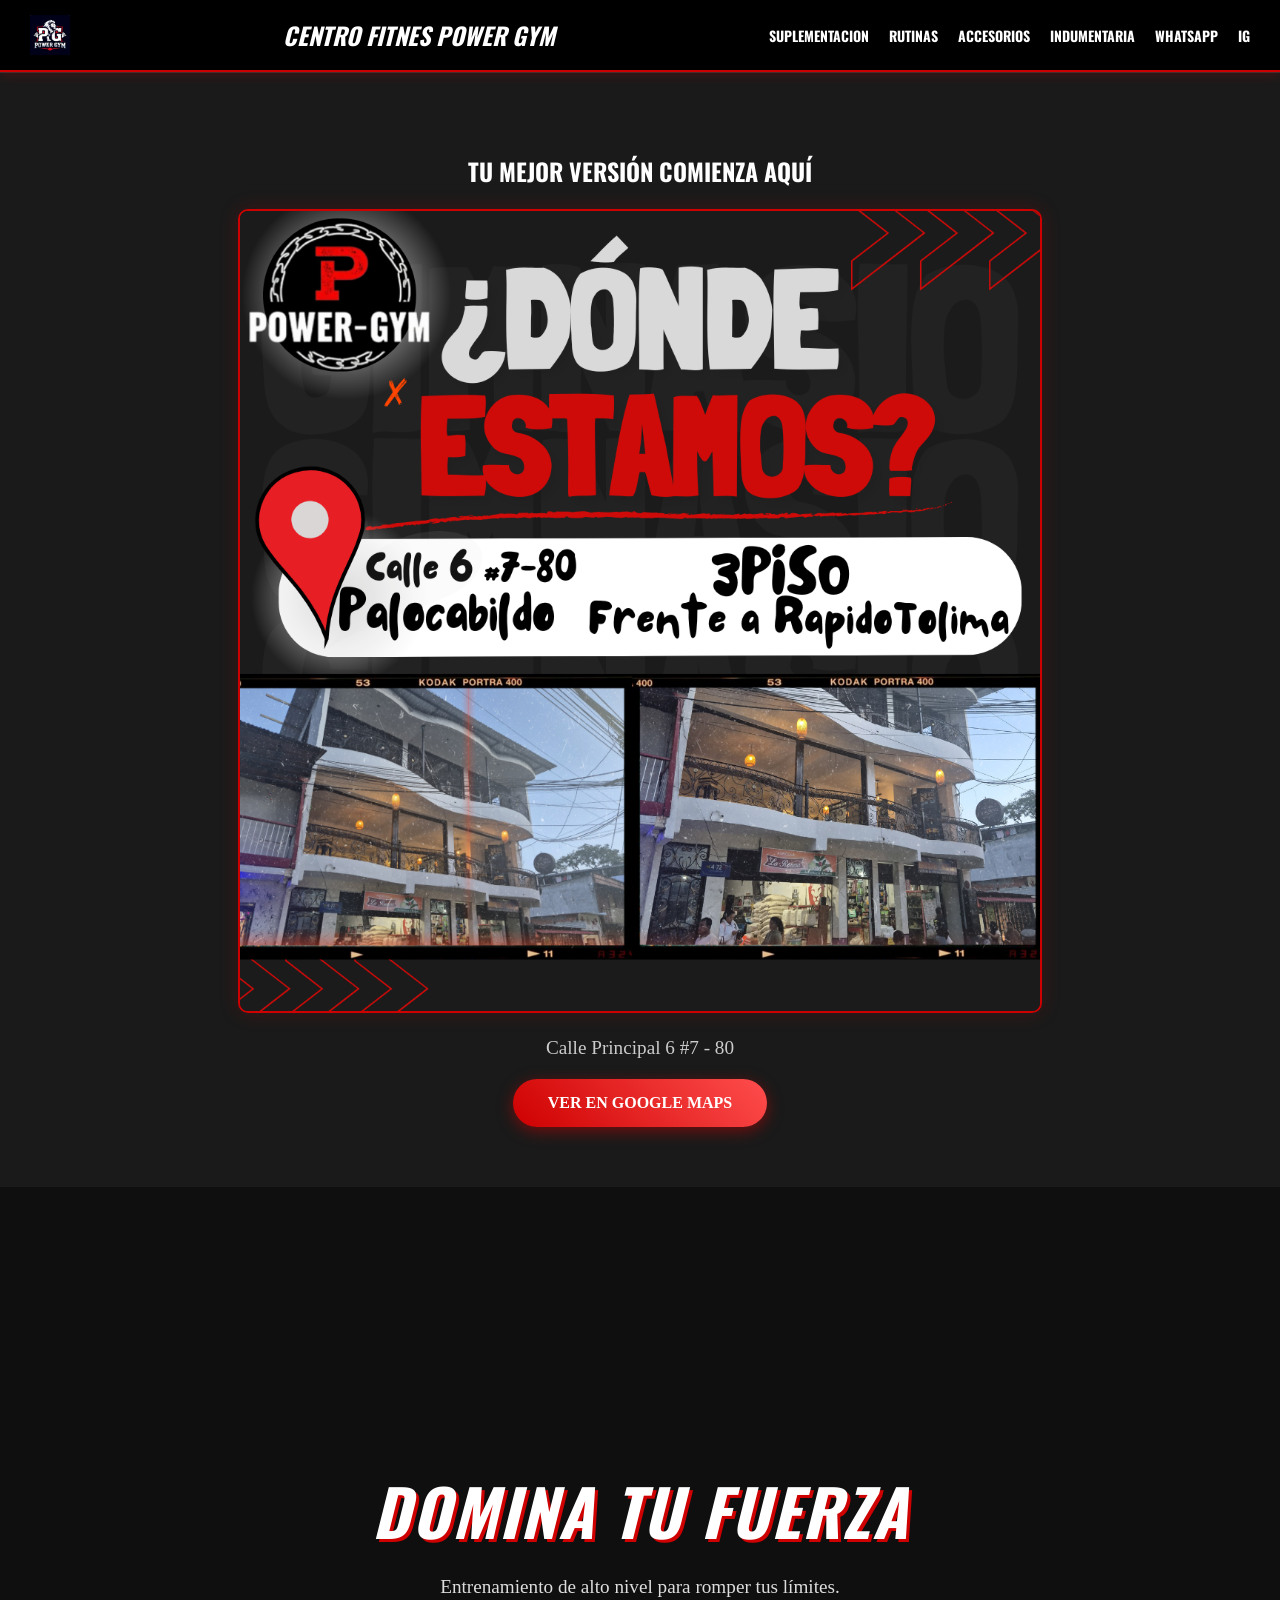
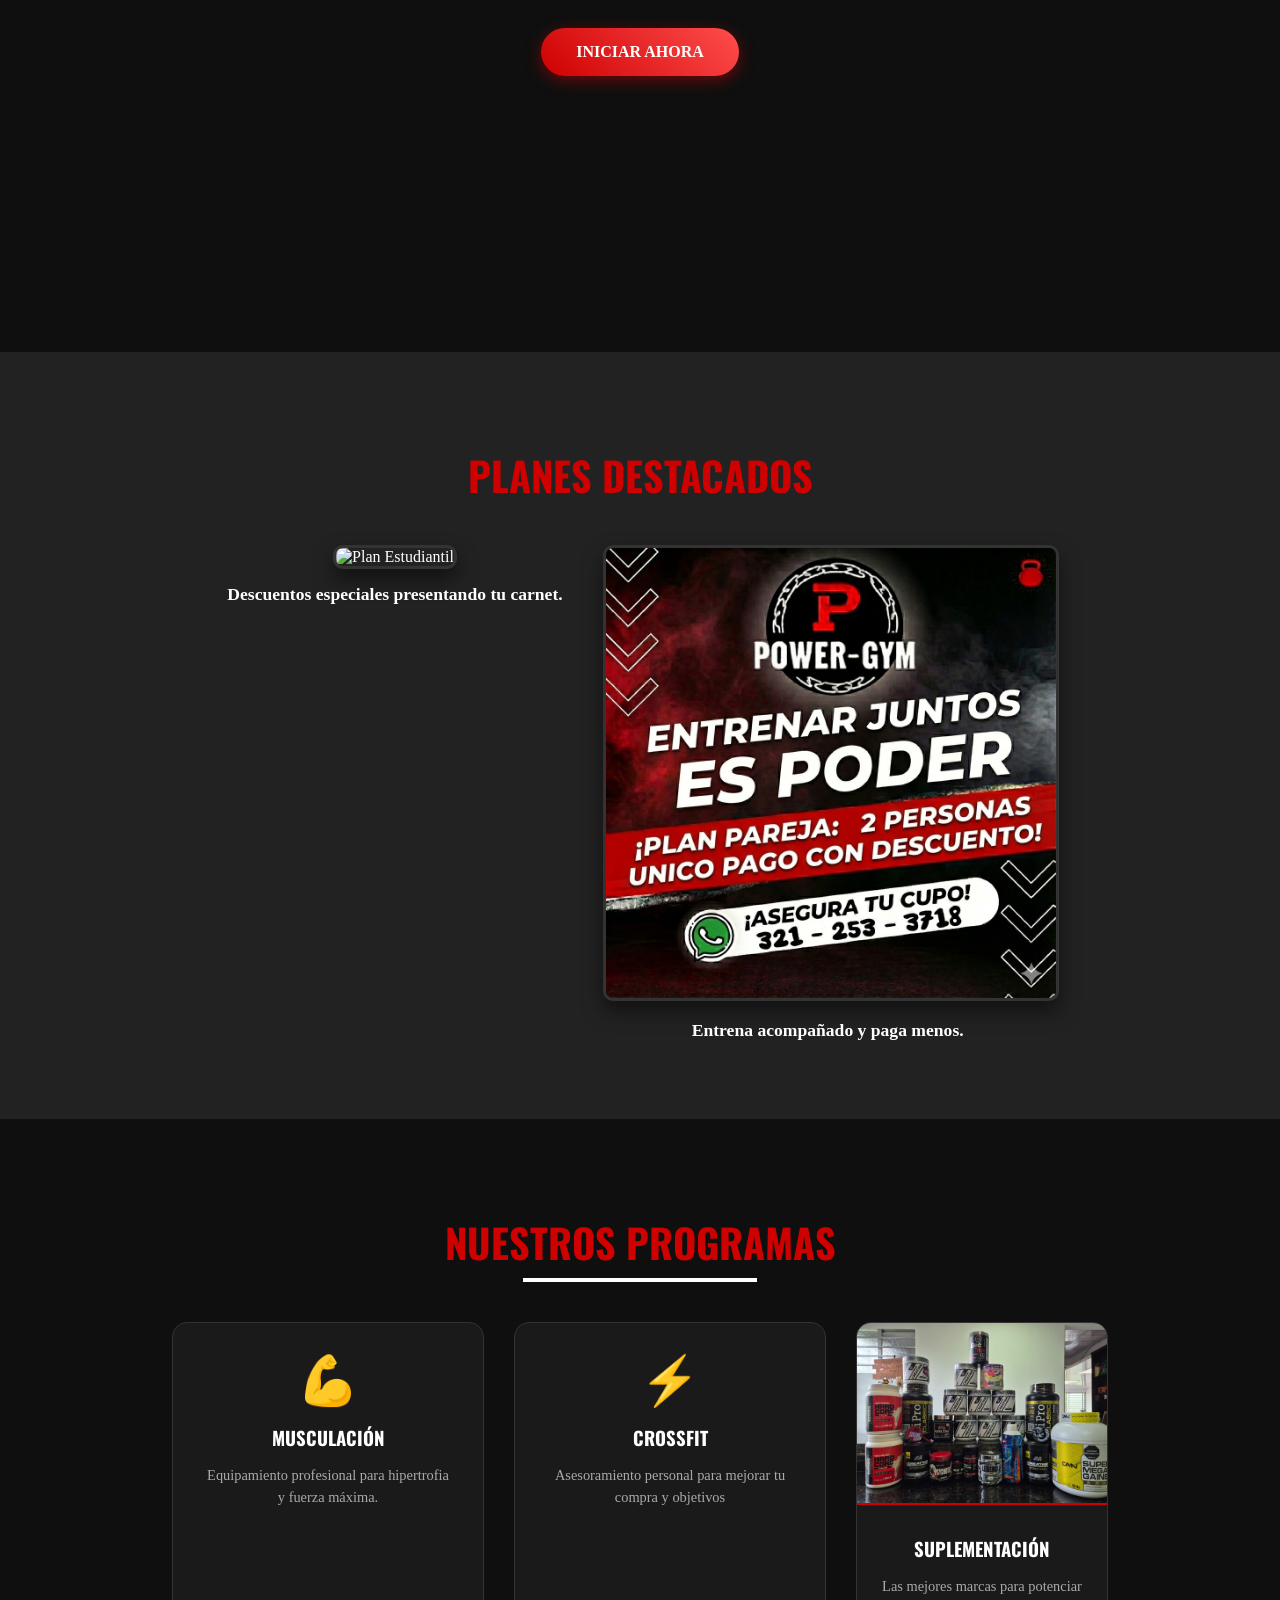
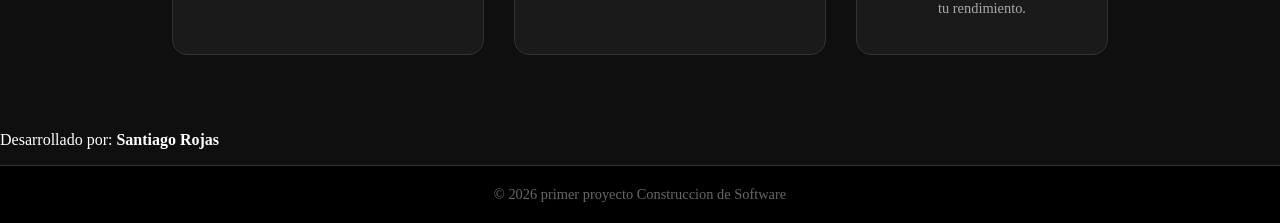
==== index.html @ 43a0060a "Subida inicial página gym" ====
<!DOCTYPE html>
<!--
  DOCTYPE:
  Indica al navegador que este documento usa HTML5.
-->
<html lang="es">
<!--
  Atributo lang="es":
  Define el idioma del contenido, importante para accesibilidad
  y lectores de pantalla.
-->
<head>
    <!-- Codificación de caracteres UTF-8 (tildes, ñ, etc.) -->
    <meta charset="UTF-8">

    <!--
      Viewport:
      Permite que el sitio se adapte a diferentes tamaños de pantalla
      (diseño responsive).
    -->
    <meta name="viewport" content="width=device-width, initial-scale=1.0">

    <!-- Título que aparece en la pestaña del navegador -->
    <title>Santiago Rojas | USTA</title>

    <!-- Enlace a la hoja de estilos externa -->
     <link rel="preconnect" href="https://fonts.googleapis.com">
    <link rel="preconnect" href="https://fonts.gstatic.com" crossorigin>
    <link href="https://fonts.googleapis.com/css2?family=Oswald:wght@700&family=Roboto:wght@400;700&display=swap" rel="stylesheet">
    <link rel="stylesheet" href="style.css">
</head>

<body>
<!--
  BODY:
  Contiene todo el contenido visible de la página web.
-->

<!-- =========================
     HEADER (ENCABEZADO)
     ========================= -->
<header>
    <!-- Logo institucional -->
    <img src="img/logo png.jpg" alt="LOGO POWER GYM">
    <h1>CENTRO FITNES POWER GYM</h1>
    <!--
      El atributo alt describe la imagen para accesibilidad
      y cuando la imagen no carga.
    -->

    <!-- =========================
         MENÚ DE NAVEGACIÓN
         ========================= -->
    <nav>
        <!-- Lista no ordenada para los enlaces del menú -->
        <ul>
            <li><a href="#">Suplementacion</a></li>
            <li><a href="#">Rutinas</a></li>
            <li><a href="#">Accesorios</a></li>
            <li><a href="#">Indumentaria</a></li>   
            <li><a href="https://web.whatsapp.com/send/?phone=573212533718&token=eyJhbGciOiJFUzI1NiIsInR5cCI6IkpXVCIsImtpZCI6IjEyNSJ9.[base64].hEbt3qxV7R9vfTJLG-aJMH-_I8gtqxPFlLTBmoya6UAulxNcgRxrPMr5WoLWFHMQY045JR_9kqoLSWF2O1lcoQ&fbclid=IwY2xjawP5b1FleHRuA2FlbQIxMQBzcnRjBmFwcF9pZBAyMjIwMzkxNzg4MjAwODkyAAEePeUZJjLTwYmQn9WBc9XUaNkDRUb1Y88zb0vi6ROsBMMNg0EO3EVSTHcw54w_aem_nTHmU61wn4ZbPO75ctm_hg">WHATSAPP</a></li>
            <li><a href="https://www.instagram.com/powergympalo/" target="_blank">IG </a></li>

        </ul>
    </nav>
</header>

<!-- =========================
     CONTENIDO PRINCIPAL
     ========================= -->

     <section class="ubicacion-container">
        <h1>TU MEJOR VERSIÓN COMIENZA AQUÍ</h1>
        <div class="mapa-img">
            <img src="img/Ubicacion.png" alt="Mapa de ubicación Power Gym">
        </div>
        <p>Calle Principal 6 #7 - 80 </p>
        <a href="https://www.google.com/maps/@5.121089,-75.0228044,20.93z?authuser=0&entry=ttu&g_ep=EgoyMDI2MDIwOC4wIKXMDSoASAFQAw%3D%3D" class="btn-rojo">VER EN GOOGLE MAPS</a>
    </section>
<main>
    <section class="hero">
        <div class="hero-content">
            <h1>DOMINA TU FUERZA</h1>
            <p>Entrenamiento de alto nivel para romper tus límites.</p>
            <a href="#" class="btn-rojo">INICIAR AHORA</a>
        </div>
    </section>

    <section class="promociones">
        <h2>PLANES DESTACADOS</h2>
        <div class="grid-promos">
            <div class="promo-item">
                <img src="img/plan estudiantil.png" alt="Plan Estudiantil">
                <p>Descuentos especiales presentando tu carnet.</p>
            </div>
            <div class="promo-item">
                <img src="img/plan pareja.jpg" alt="Plan Pareja">
                <p>Entrena acompañado y paga menos.</p>
            </div>
        </div>
    </section>

    <section class="servicios-container">
        <h2>NUESTROS PROGRAMAS</h2>
        
        <div class="grid-servicios">
            <div class="card">
                <div class="card-icon">💪</div>
                <h3>Musculación</h3>
                <p>Equipamiento profesional para hipertrofia y fuerza máxima.</p>
            </div>

            <div class="card">
                <div class="card-icon">⚡</div>
                <h3>Crossfit</h3>
                <p>Asesoramiento personal para mejorar tu compra y objetivos</p>
            </div>

            <div class="card card-imagen">
                <img src="img/foto suplementos 2.jpg" alt="Suplementos Deportivos">
                <div class="card-content">
                    <h3>Suplementación</h3>
                    <p>Las mejores marcas para potenciar tu rendimiento.</p>
                </div>
            </div>
    </section>
    
    <p class="autor">Desarrollado por: <strong>Santiago Rojas</strong></p>
</main>

<!-- =========================
     FOOTER (PIE DE PÁGINA)
     ========================= -->
<footer>
    <!-- Información institucional -->
    &copy; 2026 primer proyecto Construccion de Software
</footer>

</body>
</html>
---- style.css ----
/* ===================================================
   ESTILOS POWER GYM - VERSIÓN PRO
   =================================================== */

body {
/* Esto aplica la fuente moderna a todo el texto */
body {
    font-family: 'Roboto', sans-serif;
}

/* Esto hace que los títulos se vean fuertes e impactantes */
h1, h2, h3, nav a {
    font-family: 'Oswald', sans-serif;
    text-transform: uppercase; /* Opcional: pone los títulos en mayúscula */
}    margin: 0;
    padding: 0;
    background-color: #0f0f0f; /* Negro casi puro */
    color: #ffffff;
}

/* =========================
   HEADER
   ========================= */
header {
    background-color: rgba(0, 0, 0, 0.95);
    /* Reduje el padding de 15px a 5px arriba/abajo */
    padding: 5px 30px; 
    display: flex;
    justify-content: space-between;
    align-items: center;
    border-bottom: 2px solid #ce0000;
    position: sticky;
    top: 0;
    z-index: 1000;
    box-shadow: 0 4px 10px rgba(206, 0, 0, 0.2);
    height: 60px; /* Altura fija para evitar que crezca de más */
}

/* Control estricto del tamaño del logo */
header img {
    height: 40px; /* Más pequeño (antes no tenía límite o era mayor) */
    width: auto;
}

header h1 {
    font-style: italic;
    font-weight: 900;
    color: #fff;
    margin: 0;
    font-size: 1.2rem; /* Texto un poco más pequeño */
    margin-left: 10px; /* Separación del logo */
}

header span { color: #ce0000; }

/* Ajuste del menú para que quepa bien en el espacio reducido */
nav ul {
    list-style: none;
    display: flex;
    gap: 15px; /* Menos espacio entre opciones */
    margin: 0;
    padding: 0;
}

nav ul li a {
    color: #fff;
    text-decoration: none;
    font-weight: bold;
    text-transform: uppercase;
    font-size: 12px; /* Letra del menú más discreta */
    transition: color 0.3s;
}

nav ul li a:hover {
    color: #ce0000;
}

header h1 {
    font-style: italic;
    font-weight: 900;
    color: #fff;
    margin: 0;
    font-size: 1.5rem;
}

header span { color: #ce0000; } /* Para pintar una parte del logo de rojo si quieres */

nav ul {
    list-style: none;
    display: flex;
    gap: 20px;
    margin: 0;
    padding: 0;
}

nav ul li a {
    color: #fff;
    text-decoration: none;
    font-weight: bold;
    text-transform: uppercase;
    font-size: 14px;
    transition: color 0.3s;
}

nav ul li a:hover {
    color: #ce0000;
}

/* =========================
   HERO SECTION (La imagen grande)
   ========================= */
.hero {
    /* Usamos tu imagen de "Empieza a entrenar 2026" con un filtro oscuro encima */
    background: linear-gradient(rgba(0,0,0,0.5), rgba(0,0,0,0.7)), 
                url('img/empieza a entrenar 2026.png');
    
    background-size: cover;
    background-position: center;
    height: 85vh; /* Un poco más alto para que luzca la imagen */
    display: flex;
    align-items: center;
    justify-content: center;
    text-align: center;
    position: relative;
    /* Efecto Parallax (la imagen se queda quieta al bajar) */
    background-attachment: fixed; 
}
.hero-content h1 {
    font-size: 4rem;
    margin: 0;
    text-transform: uppercase;
    font-style: italic;
    letter-spacing: 2px;
    text-shadow: 3px 3px 0px #ce0000; /* Sombra sólida roja para efecto 3D */
}

.hero-content p {
    font-size: 1.2rem;
    color: #ddd;
    margin-bottom: 30px;
}

/* BOTÓN LLAMATIVO */
.btn-rojo {
    background: linear-gradient(45deg, #ce0000, #ff4d4d); /* Degradado rojo */
    color: white;
    padding: 15px 35px;
    text-decoration: none;
    font-weight: bold;
    border-radius: 50px; /* Bordes redondos */
    text-transform: uppercase;
    box-shadow: 0 4px 15px rgba(206, 0, 0, 0.5); /* Resplandor */
    transition: transform 0.3s, box-shadow 0.3s;
    display: inline-block;
}

.btn-rojo:hover {
    transform: translateY(-3px); /* Se mueve hacia arriba */
    box-shadow: 0 6px 20px rgba(206, 0, 0, 0.8);
}

/* =========================
   SECCIÓN SERVICIOS (Tarjetas)
   ========================= */
.servicios-container {
    padding: 60px 20px;
    text-align: center;
}

.servicios-container h2 {
    color: #ce0000;
    font-size: 2.5rem;
    text-transform: uppercase;
    margin-bottom: 50px;
    position: relative;
    display: inline-block;
}

/* Línea decorativa debajo del título */
.servicios-container h2::after {
    content: '';
    width: 60%;
    height: 4px;
    background-color: #fff;
    position: absolute;
    bottom: -10px;
    left: 20%;
}

.grid-servicios {
    display: flex;
    justify-content: center;
    flex-wrap: wrap; /* Para que baje a otra línea en celulares */
    gap: 30px;
    max-width: 1200px;
    margin: 0 auto;
}

/* ESTILO DE LA TARJETA 3D */
.card {
    background-color: #1a1a1a;
    padding: 30px;
    width: 250px;
    border-radius: 15px;
    border: 1px solid #333;
    position: relative;
    transition: all 0.4s ease; /* Suaviza la animación */
    overflow: hidden;
}

/* Efecto al pasar el mouse sobre la tarjeta */
.card:hover {
    transform: translateY(-10px); /* Levanta la tarjeta */
    border-color: #ce0000;
    box-shadow: 0 10px 30px rgba(206, 0, 0, 0.2); /* Sombra roja */
    background-color: #222;
}

.card-icon {
    font-size: 3rem;
    margin-bottom: 15px;
}

.card h3 {
    margin: 10px 0;
    color: #fff;
    text-transform: uppercase;
}

.card p {
    color: #aaa;
    font-size: 0.9rem;
    line-height: 1.5;
}

/* =========================
   FOOTER
   ========================= */
footer {
    text-align: center;
    padding: 20px;
    background-color: #000;
    color: #666;
    font-size: 0.9rem;
    border-top: 1px solid #333;
}

/* ESTILOS PROMOCIONES */
.promociones {
    background-color: #222; /* Fondo ligeramente diferente para separar secciones */
    padding: 60px 20px;
    text-align: center;
}

.promociones h2 {
    color: #ce0000;
    font-size: 2.5rem;
    margin-bottom: 40px;
    text-transform: uppercase;
}

.grid-promos {
    display: flex;
    justify-content: center;
    flex-wrap: wrap;
    gap: 40px;
}

.promo-item {
    max-width: 450px; /* Tamaño máximo para que no se vean gigantes */
    transition: transform 0.3s ease;
}

.promo-item:hover {
    transform: scale(1.02); /* Efecto zoom sutil */
}

.promo-item img {
    width: 100%;
    border-radius: 10px;
    border: 3px solid #333; /* Borde elegante */
    box-shadow: 0 10px 20px rgba(0,0,0,0.5);
}

.promo-item p {
    margin-top: 15px;
    color: #fff;
    font-size: 1.1rem;
    font-weight: bold;
}

/* Ajuste para tarjeta con imagen */
.card-imagen {
    padding: 0; /* Quitamos padding para que la imagen toque los bordes */
    display: flex;
    flex-direction: column;
}

.card-imagen img {
    width: 100%;
    height: 180px; /* Altura fija para la imagen */
    object-fit: cover; /* Recorta la imagen para que no se deforme */
    border-bottom: 2px solid #ce0000;
}

.card-content {
    padding: 20px;
}

.ubicacion-container {
    padding: 60px 20px;
    text-align: center;
    background-color: #1a1a1a;
    border-top: 1px solid #333;
}

.ubicacion-container h2 {
    color: #fff;
    margin-bottom: 30px;
}

.mapa-img img {
    max-width: 800px;
    width: 100%;
    border-radius: 10px;
    border: 2px solid #ce0000;
    box-shadow: 0 0 20px rgba(206, 0, 0, 0.2);
}

.ubicacion-container p {
    margin: 20px 0;
    font-size: 1.2rem;
    color: #ccc;
}
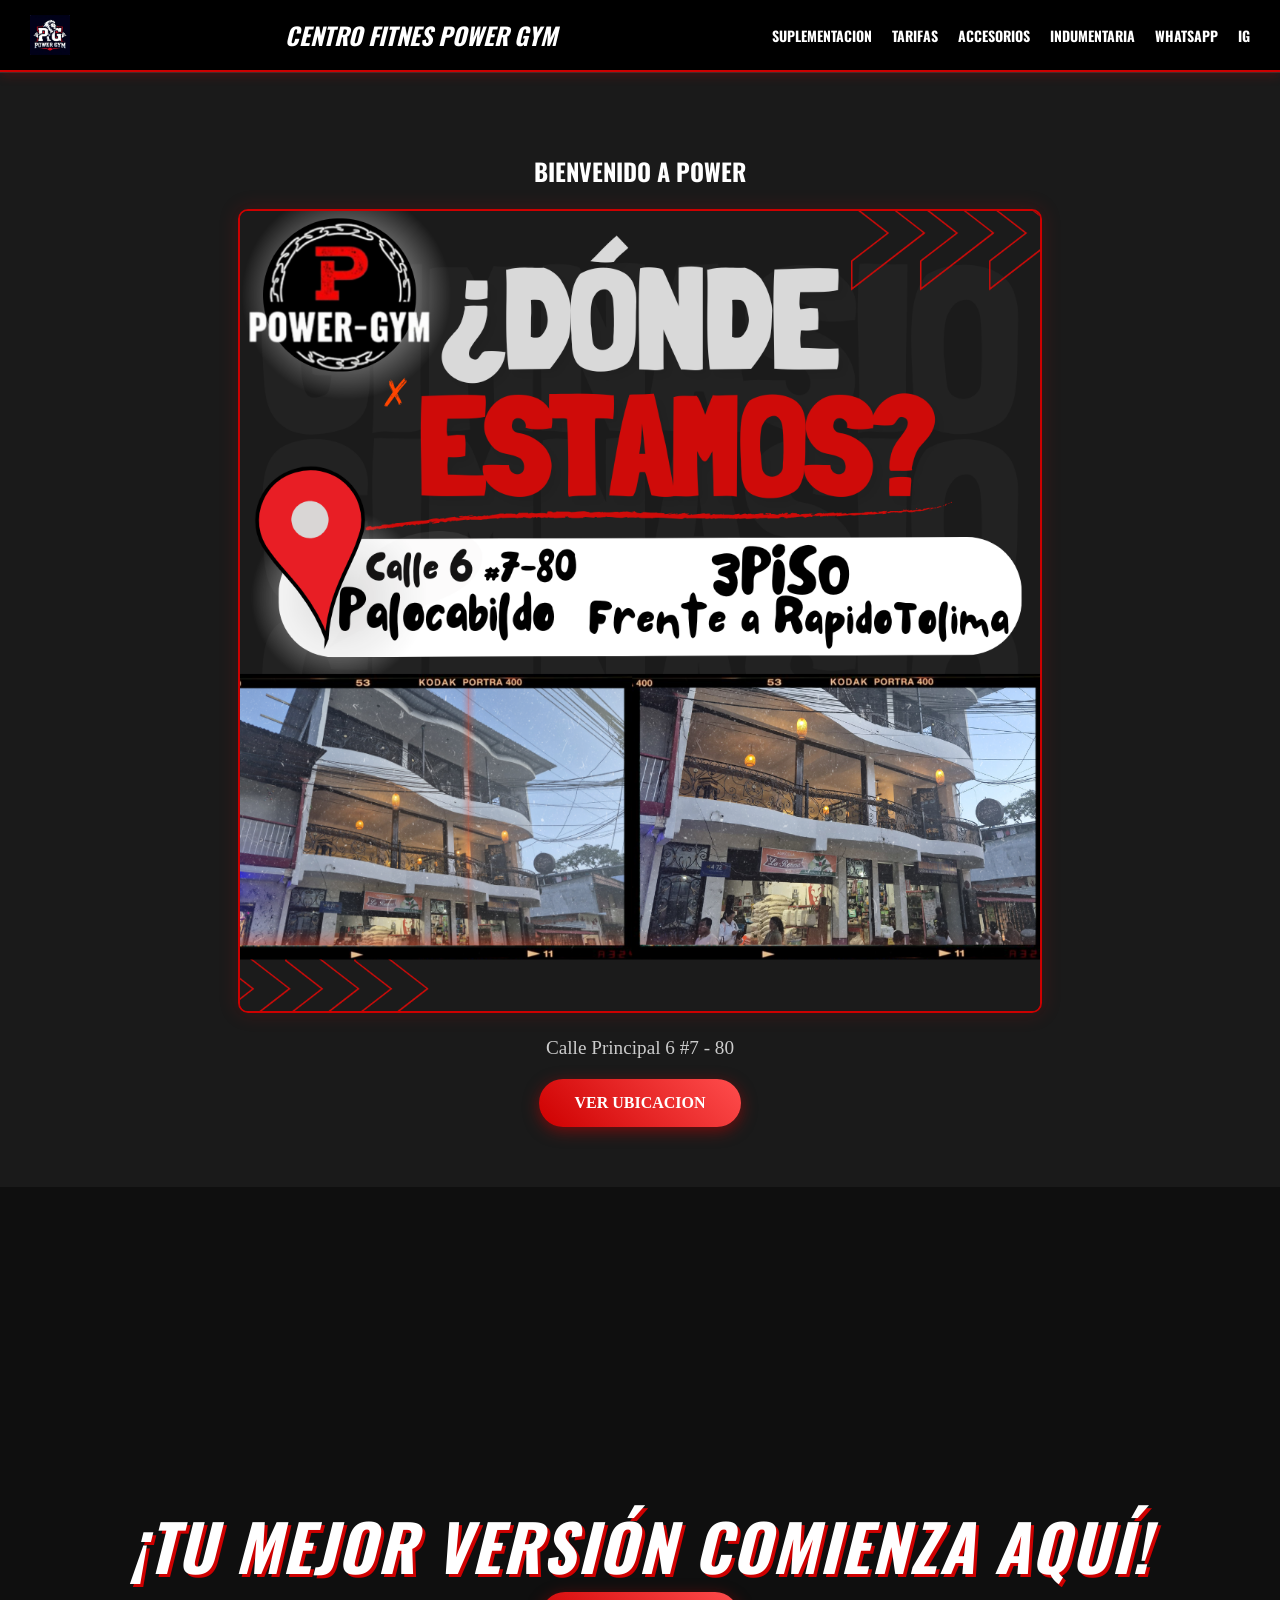
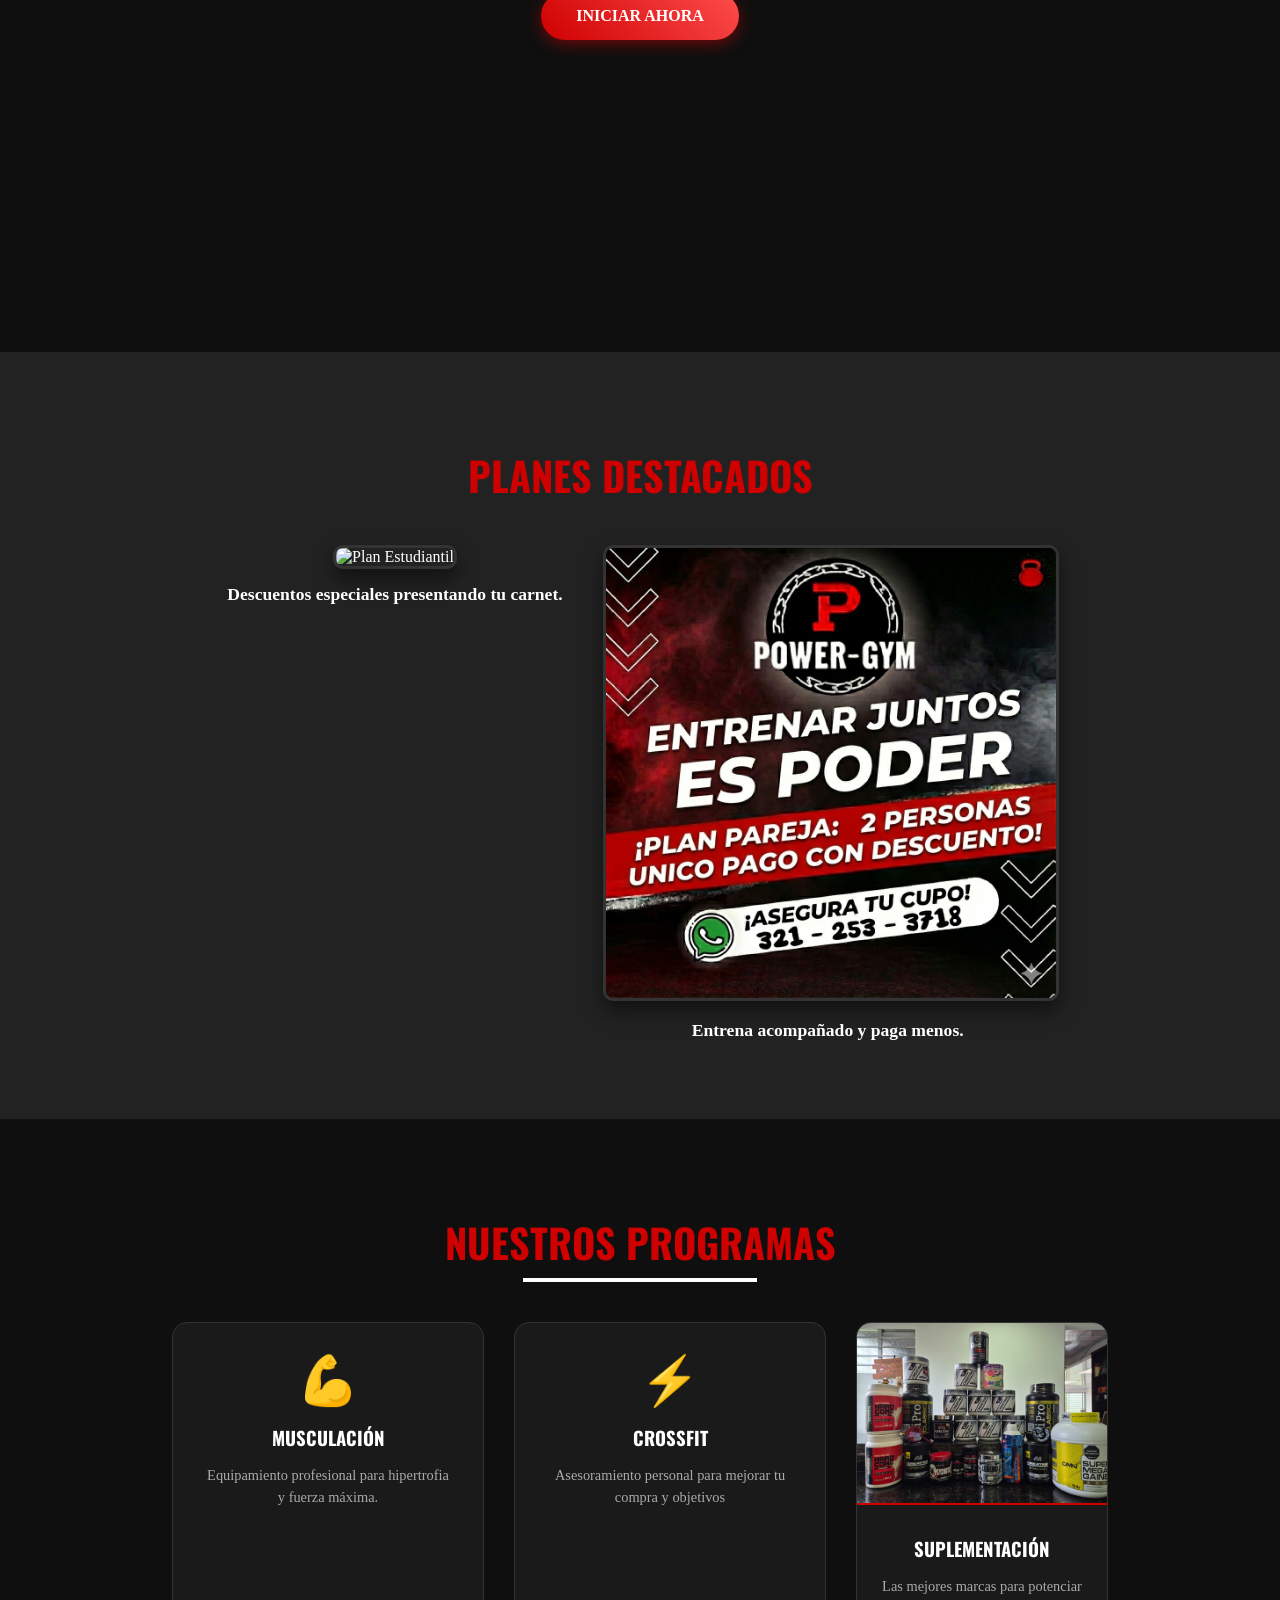
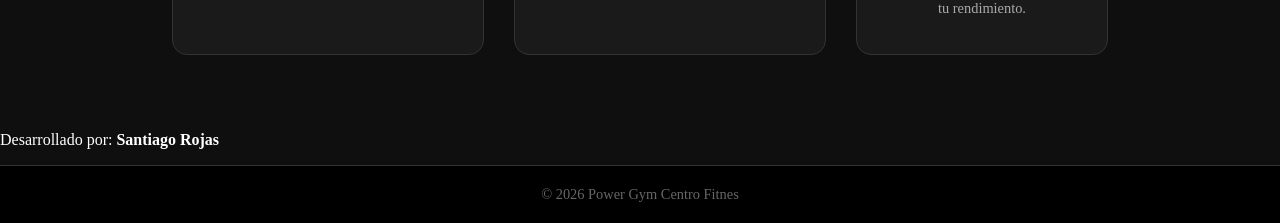
==== commit 3daa6cd8: "Add files via upload" ====
--- a/index.html
+++ b/index.html
@@ -55,10 +55,10 @@
         <!-- Lista no ordenada para los enlaces del menú -->
         <ul>
             <li><a href="#">Suplementacion</a></li>
-            <li><a href="#">Rutinas</a></li>
+            <li><a href="#">Tarifas</a></li>
             <li><a href="#">Accesorios</a></li>
             <li><a href="#">Indumentaria</a></li>   
-            <li><a href="https://web.whatsapp.com/send/?phone=573212533718&token=eyJhbGciOiJFUzI1NiIsInR5cCI6IkpXVCIsImtpZCI6IjEyNSJ9.[base64].hEbt3qxV7R9vfTJLG-aJMH-_I8gtqxPFlLTBmoya6UAulxNcgRxrPMr5WoLWFHMQY045JR_9kqoLSWF2O1lcoQ&fbclid=IwY2xjawP5b1FleHRuA2FlbQIxMQBzcnRjBmFwcF9pZBAyMjIwMzkxNzg4MjAwODkyAAEePeUZJjLTwYmQn9WBc9XUaNkDRUb1Y88zb0vi6ROsBMMNg0EO3EVSTHcw54w_aem_nTHmU61wn4ZbPO75ctm_hg">WHATSAPP</a></li>
+            <li><a href="https://api.whatsapp.com/send?phone=573212533718&token=eyJhbGciOiJFUzI1NiIsInR5cCI6IkpXVCIsImtpZCI6IjEyNSJ9.[base64].Two6OUDrTlCal50WME5DL2G1mouCDjbN789mW7TBh8C7QYwbd6Jh_BFvnyvZssHBRcvAOxFq2pXvbMJA9v_dnA&fbclid=IwY2xjawQCrE5leHRuA2FlbQIxMQBzcnRjBmFwcF9pZBAyMjIwMzkxNzg4MjAwODkyAAEeuUf5WWsXikzEIfWIkpWm0G6eRbbkjj1pztOuIqwG_ADFea4jQB26GKbszy4_aem_smw61RnXae_FYUhMw5-ByA "target="_blank">WHATSAPP</a></li>
             <li><a href="https://www.instagram.com/powergympalo/" target="_blank">IG </a></li>
 
         </ul>
@@ -70,18 +70,17 @@
      ========================= -->
 
      <section class="ubicacion-container">
-        <h1>TU MEJOR VERSIÓN COMIENZA AQUÍ</h1>
+        <h1>BIENVENIDO A POWER</h1>
         <div class="mapa-img">
-            <img src="img/Ubicacion.png" alt="Mapa de ubicación Power Gym">
+        <img src="img/Ubicacion.png" alt="Mapa de ubicación Power Gym">
         </div>
         <p>Calle Principal 6 #7 - 80 </p>
-        <a href="https://www.google.com/maps/@5.121089,-75.0228044,20.93z?authuser=0&entry=ttu&g_ep=EgoyMDI2MDIwOC4wIKXMDSoASAFQAw%3D%3D" class="btn-rojo">VER EN GOOGLE MAPS</a>
+        <a href="https://www.google.com/maps/@5.121089,-75.0228044,20.93z?authuser=0&entry=ttu&g_ep=EgoyMDI2MDIwOC4wIKXMDSoASAFQAw%3D%3D" class="btn-rojo"target="_blank">VER UBICACION</a>
     </section>
 <main>
     <section class="hero">
         <div class="hero-content">
-            <h1>DOMINA TU FUERZA</h1>
-            <p>Entrenamiento de alto nivel para romper tus límites.</p>
+            <h1>¡TU MEJOR VERSIÓN COMIENZA AQUÍ!</h1>
             <a href="#" class="btn-rojo">INICIAR AHORA</a>
         </div>
     </section>
@@ -124,6 +123,8 @@
                 </div>
             </div>
     </section>
+
+    
     
     <p class="autor">Desarrollado por: <strong>Santiago Rojas</strong></p>
 </main>
@@ -133,7 +134,7 @@
      ========================= -->
 <footer>
     <!-- Información institucional -->
-    &copy; 2026 primer proyecto Construccion de Software
+    &copy; 2026 Power Gym Centro Fitnes
 </footer>
 
 </body>
--- a/style.css
+++ b/style.css
@@ -331,4 +331,73 @@
     margin: 20px 0;
     font-size: 1.2rem;
     color: #ccc;
+}
+
+/* =========================================
+   MODO CELULAR (RESPONSIVE DESIGN)
+   ========================================= */
+@media screen and (max-width: 768px) {
+
+    /* 1. Ajustar el contenedor principal */
+    body {
+        overflow-x: hidden; /* Evita que la pantalla se mueva a los lados */
+    }
+
+    /* 2. Cabecera y Menú */
+    header {
+        flex-direction: column; /* Pone el logo arriba y menú abajo */
+        padding: 15px;
+        height: auto; /* Altura automática */
+    }
+
+    nav ul {
+        flex-direction: column; /* Pone los links uno debajo de otro */
+        padding: 0;
+        gap: 15px; /* Espacio entre links */
+        margin-top: 20px;
+    }
+
+    /* 3. Textos Gigantes */
+    h1 {
+        font-size: 2.5rem; /* Reduce el tamaño del título principal */
+    }
+    
+    h2 {
+        font-size: 1.8rem;
+    }
+
+    /* 4. Secciones Principales */
+    main {
+        margin: 20px; /* Reduce los márgenes laterales */
+        width: auto;
+    }
+
+    .hero-content {
+        padding: 0 20px; /* Da aire a los lados */
+    }
+
+    /* 5. Planes (Tarjetas) */
+    .planes-container {
+        flex-direction: column; /* Pone un plan debajo del otro */
+        align-items: center;
+    }
+
+    .plan-card {
+        width: 100%; /* Que ocupe todo el ancho disponible */
+        max-width: 350px; /* Pero que no se vea gigante */
+        margin-bottom: 20px;
+    }
+
+    /* 6. Catálogo (Grid) */
+    .grid-productos {
+        grid-template-columns: 1fr; /* Una sola columna en celular */
+        padding: 0 20px;
+    }
+    
+    /* 7. Footer */
+    footer {
+        flex-direction: column;
+        text-align: center;
+        gap: 20px;
+    }
 }
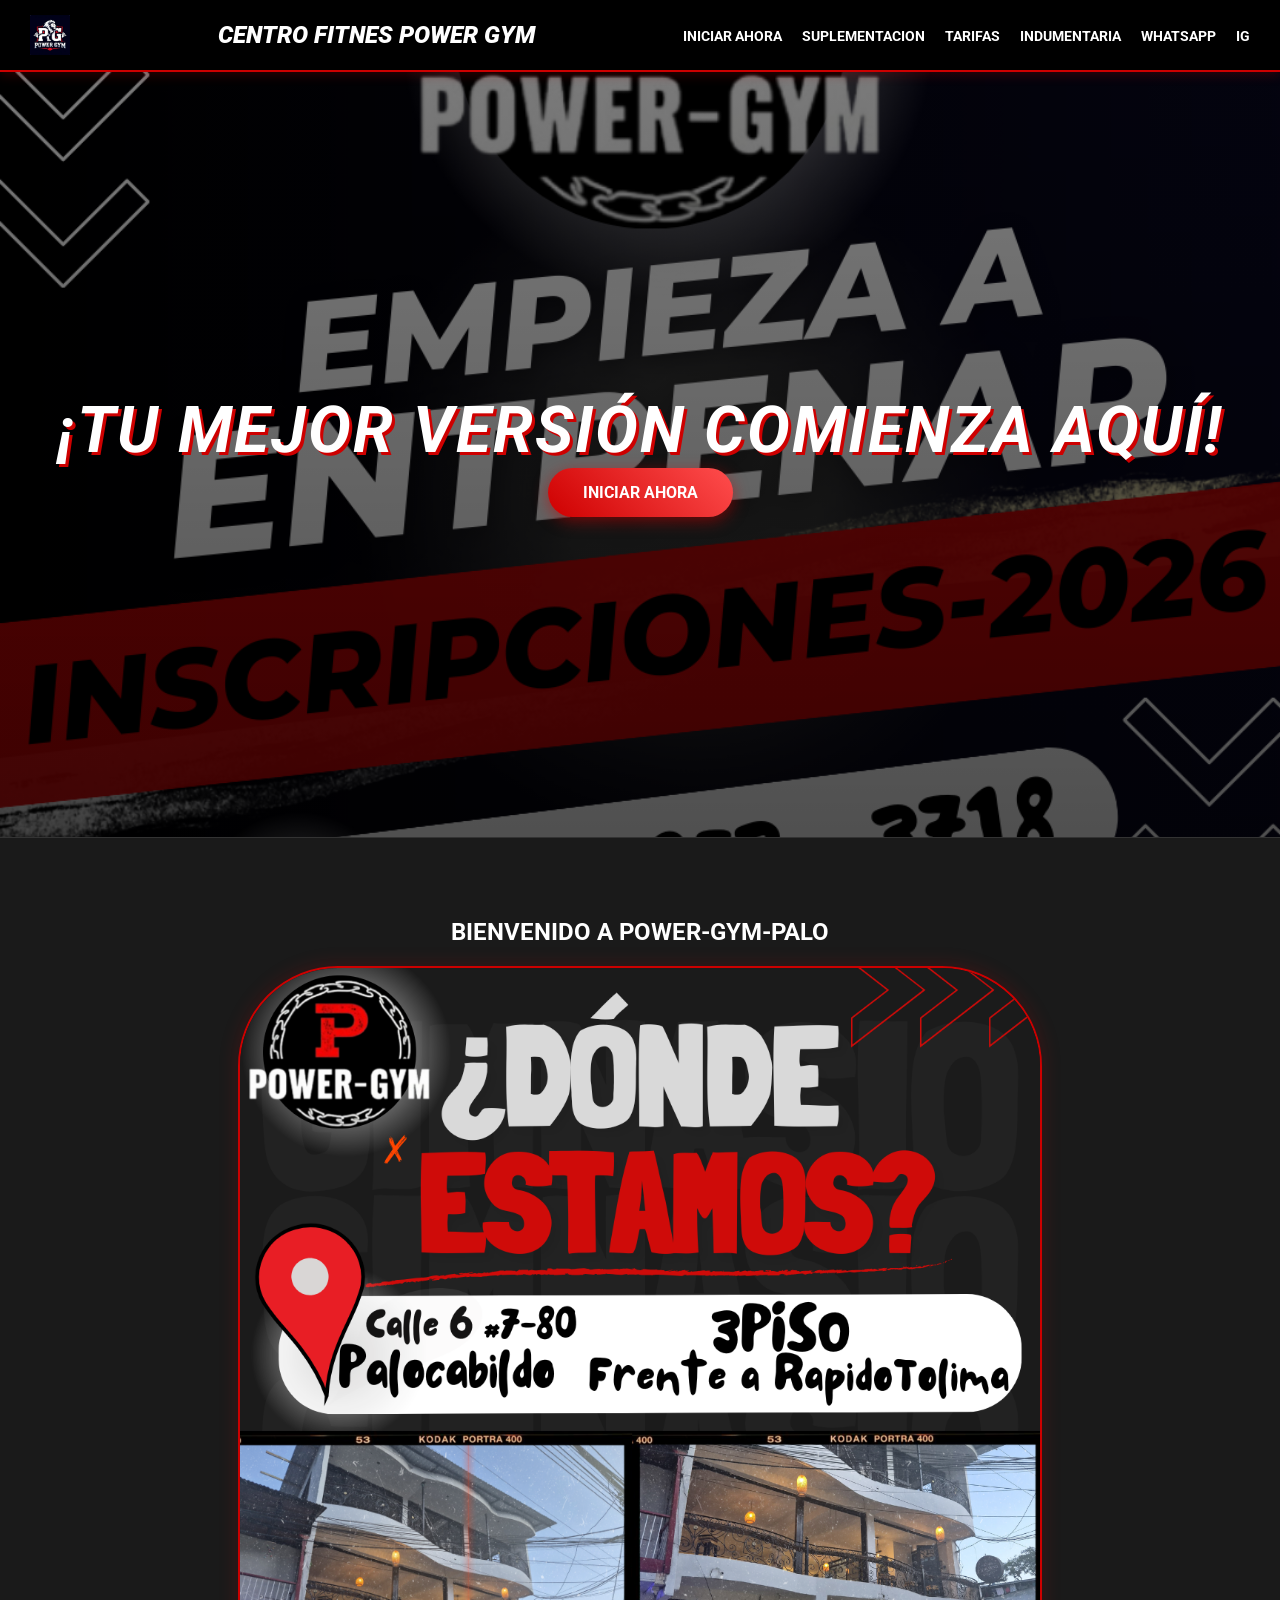
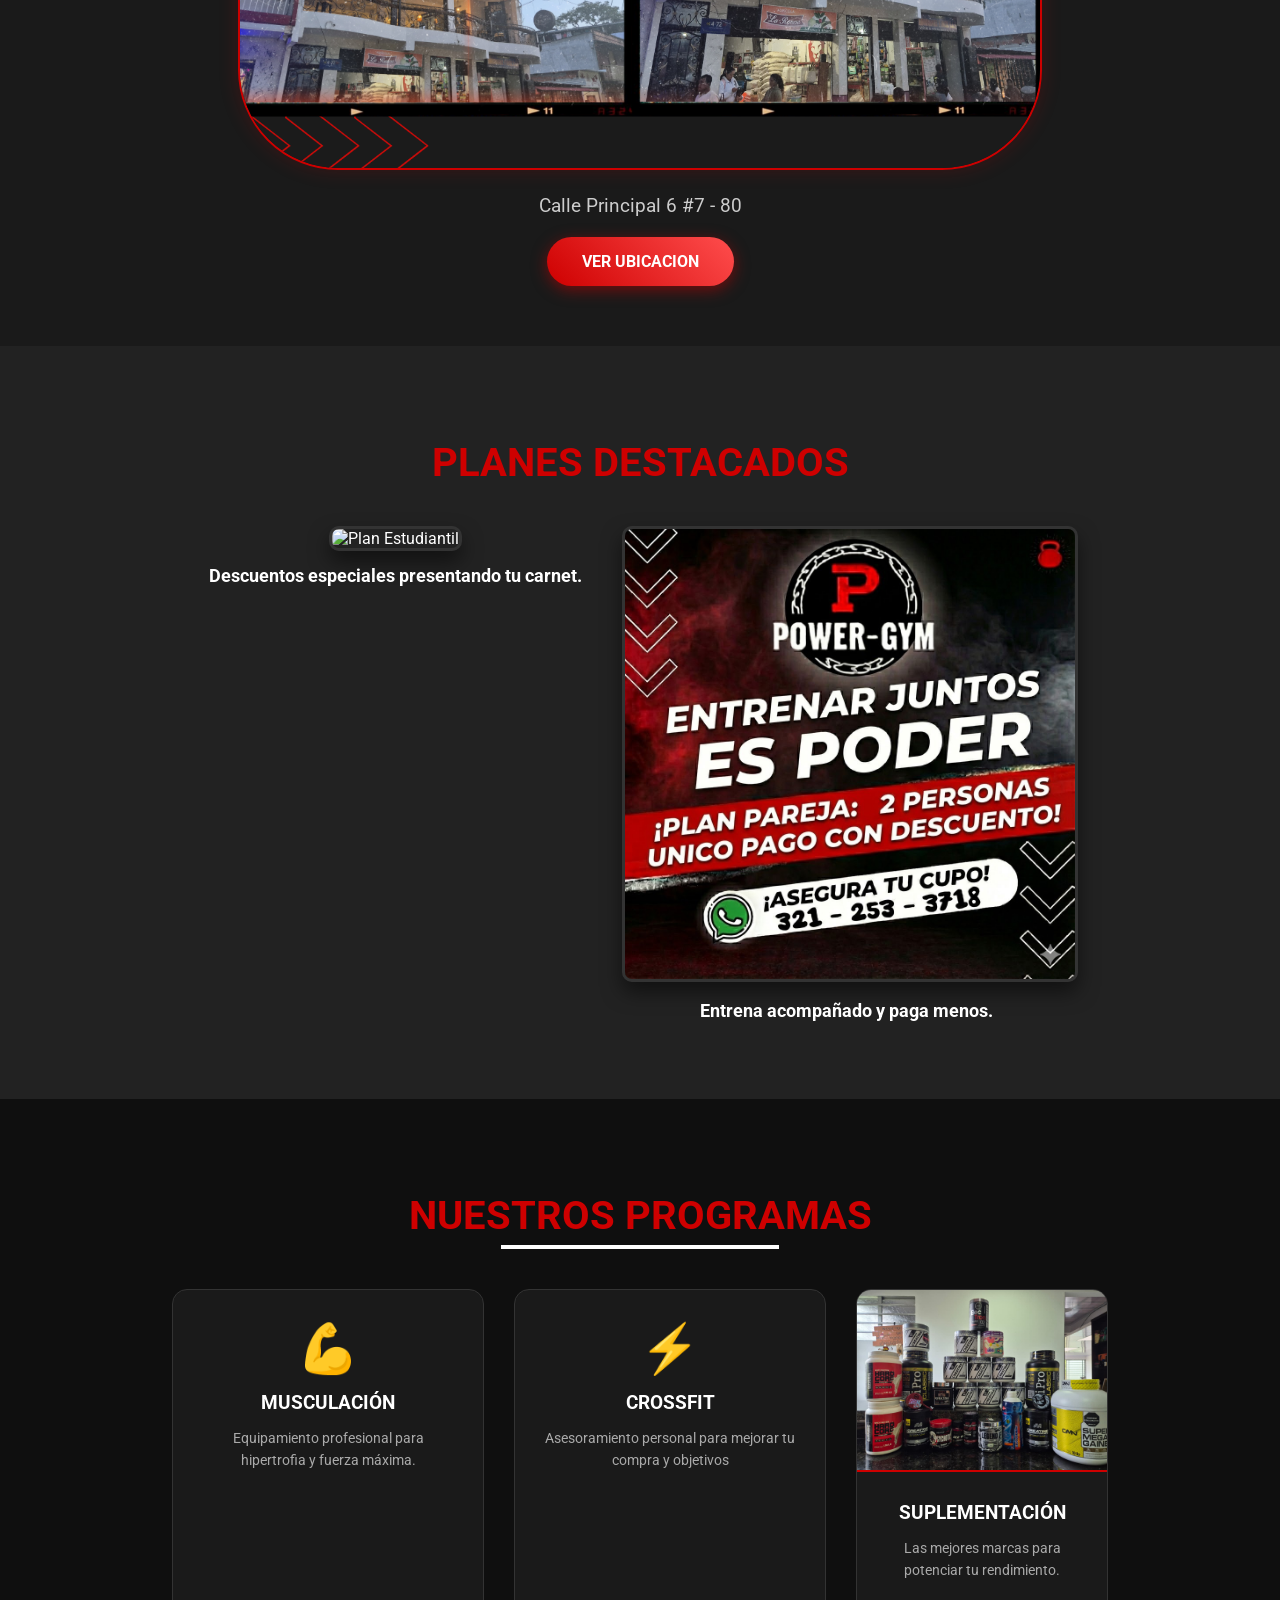
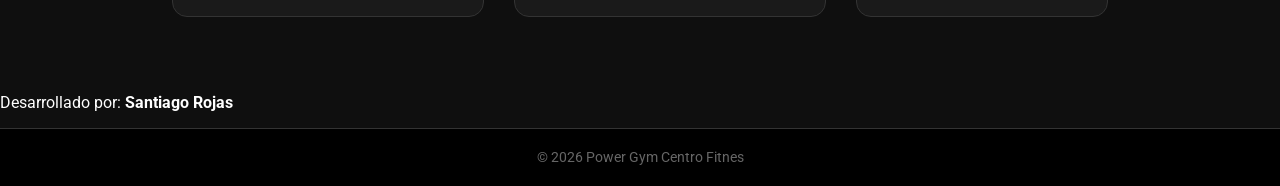
==== commit 05f0b058: "Add files via upload" ====
--- a/index.html
+++ b/index.html
@@ -1,16 +1,7 @@
 <!DOCTYPE html>
-<!--
-  DOCTYPE:
-  Indica al navegador que este documento usa HTML5.
--->
 <html lang="es">
-<!--
-  Atributo lang="es":
-  Define el idioma del contenido, importante para accesibilidad
-  y lectores de pantalla.
--->
+
 <head>
-    <!-- Codificación de caracteres UTF-8 (tildes, ñ, etc.) -->
     <meta charset="UTF-8">
 
     <!--
@@ -21,7 +12,7 @@
     <meta name="viewport" content="width=device-width, initial-scale=1.0">
 
     <!-- Título que aparece en la pestaña del navegador -->
-    <title>Santiago Rojas | USTA</title>
+    <title>power-Gym-Palo |Oficial</title>
 
     <!-- Enlace a la hoja de estilos externa -->
      <link rel="preconnect" href="https://fonts.googleapis.com">
@@ -35,12 +26,7 @@
   BODY:
   Contiene todo el contenido visible de la página web.
 -->
-
-<!-- =========================
-     HEADER (ENCABEZADO)
-     ========================= -->
 <header>
-    <!-- Logo institucional -->
     <img src="img/logo png.jpg" alt="LOGO POWER GYM">
     <h1>CENTRO FITNES POWER GYM</h1>
     <!--
@@ -48,19 +34,15 @@
       y cuando la imagen no carga.
     -->
 
-    <!-- =========================
-         MENÚ DE NAVEGACIÓN
-         ========================= -->
     <nav>
         <!-- Lista no ordenada para los enlaces del menú -->
         <ul>
-            <li><a href="#">Suplementacion</a></li>
+            <li><a href="formulario.html">Iniciar Ahora</a></li>
+            <li><a href="suplementos.html">Suplementacion</a></li>
             <li><a href="#">Tarifas</a></li>
-            <li><a href="#">Accesorios</a></li>
-            <li><a href="#">Indumentaria</a></li>   
+            <li><a href="#">Indumentaria</a></li>
             <li><a href="https://api.whatsapp.com/send?phone=573212533718&token=eyJhbGciOiJFUzI1NiIsInR5cCI6IkpXVCIsImtpZCI6IjEyNSJ9.[base64].Two6OUDrTlCal50WME5DL2G1mouCDjbN789mW7TBh8C7QYwbd6Jh_BFvnyvZssHBRcvAOxFq2pXvbMJA9v_dnA&fbclid=IwY2xjawQCrE5leHRuA2FlbQIxMQBzcnRjBmFwcF9pZBAyMjIwMzkxNzg4MjAwODkyAAEeuUf5WWsXikzEIfWIkpWm0G6eRbbkjj1pztOuIqwG_ADFea4jQB26GKbszy4_aem_smw61RnXae_FYUhMw5-ByA "target="_blank">WHATSAPP</a></li>
             <li><a href="https://www.instagram.com/powergympalo/" target="_blank">IG </a></li>
-
         </ul>
     </nav>
 </header>
@@ -69,20 +51,22 @@
      CONTENIDO PRINCIPAL
      ========================= -->
 
-     <section class="ubicacion-container">
-        <h1>BIENVENIDO A POWER</h1>
+     
+<main>
+    <section class="hero">
+        <div class="hero-content">
+            <h1>¡TU MEJOR VERSIÓN COMIENZA AQUÍ!</h1>
+            <a href="formulario.html" class="btn-rojo">INICIAR AHORA</a>
+        </div>
+    </section>
+
+    <section class="ubicacion-container">
+        <h1>BIENVENIDO A POWER-GYM-PALO</h1>
         <div class="mapa-img">
         <img src="img/Ubicacion.png" alt="Mapa de ubicación Power Gym">
         </div>
         <p>Calle Principal 6 #7 - 80 </p>
         <a href="https://www.google.com/maps/@5.121089,-75.0228044,20.93z?authuser=0&entry=ttu&g_ep=EgoyMDI2MDIwOC4wIKXMDSoASAFQAw%3D%3D" class="btn-rojo"target="_blank">VER UBICACION</a>
-    </section>
-<main>
-    <section class="hero">
-        <div class="hero-content">
-            <h1>¡TU MEJOR VERSIÓN COMIENZA AQUÍ!</h1>
-            <a href="#" class="btn-rojo">INICIAR AHORA</a>
-        </div>
     </section>
 
     <section class="promociones">
--- a/style.css
+++ b/style.css
@@ -2,19 +2,12 @@
    ESTILOS POWER GYM - VERSIÓN PRO
    =================================================== */
 
-body {
-/* Esto aplica la fuente moderna a todo el texto */
+/* CORRECCIÓN: */
 body {
     font-family: 'Roboto', sans-serif;
-}
-
-/* Esto hace que los títulos se vean fuertes e impactantes */
-h1, h2, h3, nav a {
-    font-family: 'Oswald', sans-serif;
-    text-transform: uppercase; /* Opcional: pone los títulos en mayúscula */
-}    margin: 0;
+    margin: 0;
     padding: 0;
-    background-color: #0f0f0f; /* Negro casi puro */
+    background-color: #0f0f0f;
     color: #ffffff;
 }
 
@@ -322,7 +315,7 @@
 .mapa-img img {
     max-width: 800px;
     width: 100%;
-    border-radius: 10px;
+    border-radius: 100px;
     border: 2px solid #ce0000;
     box-shadow: 0 0 20px rgba(206, 0, 0, 0.2);
 }
@@ -400,4 +393,154 @@
         text-align: center;
         gap: 20px;
     }
+}
+/* ===================================================
+   DISEÑO DE FORMULARIO - POWER GYM
+   =================================================== */
+
+.contenedor-formulario {
+    max-width: 800px;
+    margin: 40px auto;
+    padding: 30px;
+    background-color: #111; /* Fondo oscuro */
+    border: 2px solid #ce0000; /* Borde rojo Power Gym */
+    border-radius: 12px;
+}
+
+.titulo-seccion {
+    text-align: center;
+    font-family: 'Oswald', sans-serif;
+    color: #fff;
+    margin-bottom: 20px;
+}
+.titulo-seccion span {
+    color: #ce0000;
+}
+
+/* --- Fieldset y Legend --- */
+.fset {
+    border: 1px solid #444;
+    border-radius: 8px;
+    padding: 20px;
+    margin-bottom: 25px;
+}
+
+.flegend {
+    background-color: #ce0000;
+    color: #fff;
+    padding: 6px 20px;
+    border-radius: 20px;
+    font-family: 'Oswald', sans-serif;
+    letter-spacing: 1px;
+}
+
+/* --- CSS Grid para los campos --- */
+.form-grid-2 {
+    display: grid;
+    grid-template-columns: 1fr 1fr;
+    gap: 20px;
+}
+
+@media (max-width: 650px) {
+    .form-grid-2 {
+        grid-template-columns: 1fr; /* En móviles se apila a 1 columna */
+    }
+}
+
+.field label {
+    display: block;
+    color: #ccc;
+    font-weight: bold;
+    margin-bottom: 8px;
+}
+
+.field input, .field select {
+    width: 100%;
+    padding: 10px;
+    background-color: #222;
+    color: #fff;
+    border: 1px solid #555;
+    border-radius: 5px;
+    box-sizing: border-box;
+}
+
+.field input:focus, .field select:focus {
+    outline: none;
+    border-color: #ce0000;
+}
+
+.btn-submit {
+    width: 100%;
+    padding: 15px;
+    background-color: #ce0000;
+    color: #fff;
+    border: none;
+    font-size: 1.2rem;
+    font-family: 'Oswald', sans-serif;
+    cursor: pointer;
+    border-radius: 5px;
+    transition: 0.3s;
+}
+
+.btn-submit:hover {
+    background-color: #a00000;
+}
+
+/* ===================================================
+   MODALES SIN JS (Técnica del Profesor)
+   =================================================== */
+
+/* 1. El modal está oculto por defecto */
+.modal {
+    position: fixed;
+    top: 0; left: 0; width: 100%; height: 100%;
+    display: flex;
+    justify-content: center;
+    align-items: center;
+    visibility: hidden; /* Oculto */
+    opacity: 0;
+    transition: visibility 0s, opacity 0.3s linear;
+    z-index: 1000;
+}
+
+/* 2. Pseudo-clase :target -> ¡La Magia! */
+.modal:target {
+    visibility: visible;
+    opacity: 1;
+}
+
+/* 3. Fondo oscuro transparente */
+.modal-backdrop {
+    position: absolute;
+    top: 0; left: 0; width: 100%; height: 100%;
+    background-color: rgba(0, 0, 0, 0.8);
+    cursor: default;
+}
+
+/* 4. Tarjeta del modal */
+.modal-card {
+    position: relative;
+    background-color: #1a1a1a;
+    padding: 30px;
+    border-radius: 8px;
+    border: 2px solid #ce0000;
+    color: #fff;
+    max-width: 400px;
+    text-align: center;
+    z-index: 1001; /* Debe estar por encima del backdrop */
+}
+
+/* Botón para cerrar */
+.btn-cerrar-modal {
+    display: inline-block;
+    margin-top: 20px;
+    padding: 10px 20px;
+    background-color: #444;
+    color: #fff;
+    text-decoration: none;
+    border-radius: 5px;
+}
+
+.btn-cerrar-modal:hover {
+    background-color: #666;
 }
